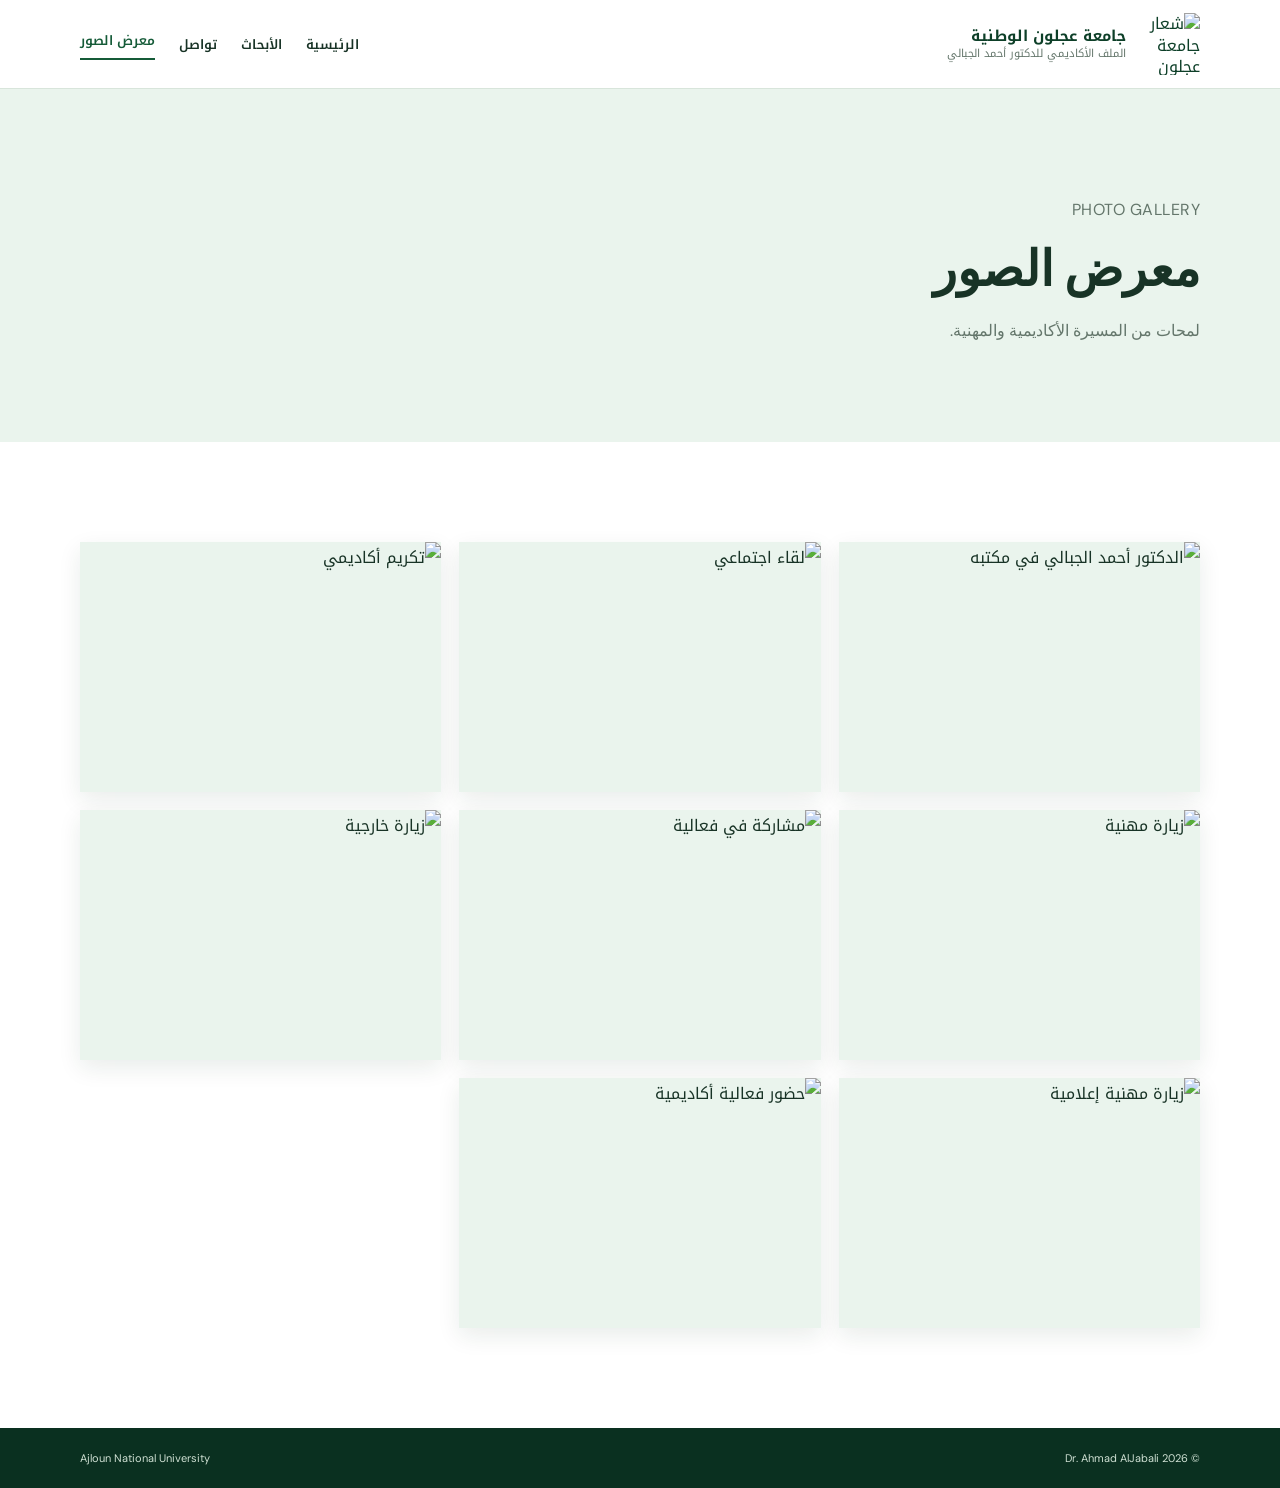
==== gallery.html @ 65b81ddc "Add files via upload" ====
<!doctype html><html lang="ar" dir="rtl"><head><meta charset="UTF-8"><meta name="viewport" content="width=device-width, initial-scale=1.0"><title>معرض الصور | د. أحمد الجبالي</title><link rel="preconnect" href="https://fonts.googleapis.com"><link rel="preconnect" href="https://fonts.gstatic.com" crossorigin><link href="https://fonts.googleapis.com/css2?family=DM+Sans:wght@400;500;600;700&family=Noto+Kufi+Arabic:wght@400;500;600;700&display=swap" rel="stylesheet"><link rel="stylesheet" href="styles.css"></head><body><header class="site-header"><div class="container nav-wrap"><a class="brand" href="index.html"><img src="assets/anu-logo.png" alt="شعار جامعة عجلون الوطنية"><span><strong>جامعة عجلون الوطنية</strong><small>الملف الأكاديمي للدكتور أحمد الجبالي</small></span></a><nav><a href="index.html">الرئيسية</a><a href="publications.html">الأبحاث</a><a href="contact.html">تواصل</a><a class="active" href="gallery.html">معرض الصور</a></nav></div></header><main><section class="publication-hero"><div class="container"><p class="section-kicker">PHOTO GALLERY</p><h1>معرض الصور</h1><p>لمحات من المسيرة الأكاديمية والمهنية.</p></div></section><section class="section"><div class="container gallery-grid"><figure><img src="assets/ahmad-aljabali.jpg" alt="الدكتور أحمد الجبالي في مكتبه"></figure><figure><img src="assets/gallery-01.jpg" alt="لقاء اجتماعي"></figure><figure><img src="assets/gallery-02.jpg" alt="تكريم أكاديمي"></figure><figure><img src="assets/gallery-03.jpg" alt="زيارة مهنية"></figure><figure><img src="assets/gallery-04.jpg" alt="مشاركة في فعالية"></figure><figure><img src="assets/gallery-05.jpg" alt="زيارة خارجية"></figure><figure><img src="assets/gallery-06.png" alt="زيارة مهنية إعلامية"></figure><figure><img src="assets/gallery-07.png" alt="حضور فعالية أكاديمية"></figure></div></section></main><footer><div class="container"><span>© <span id="year"></span> Dr. Ahmad AlJabali</span><span>Ajloun National University</span></div></footer><script>document.querySelector('#year').textContent=new Date().getFullYear()</script></body></html>
---- styles.css ----
:root{--green:#155b38;--green-dark:#0d3f28;--mint:#eaf4ed;--cream:#f9fbf8;--ink:#183326;--muted:#64766b;--line:#d8e5db}*{box-sizing:border-box}html{scroll-behavior:smooth}body{margin:0;background:#fff;color:var(--ink);font-family:"Noto Kufi Arabic","DM Sans",sans-serif}.container{width:min(1120px,calc(100% - 48px));margin:auto}.site-header{background:#fff;border-bottom:1px solid var(--line);position:sticky;top:0;z-index:10}.nav-wrap{min-height:88px;display:flex;align-items:center;justify-content:space-between;gap:28px}.brand{display:flex;align-items:center;gap:12px;color:var(--green-dark);text-decoration:none;line-height:1.35}.brand img{width:62px;height:62px;object-fit:contain}.brand strong,.brand small{display:block}.brand strong{font-size:15px}.brand small{font-size:11px;color:var(--muted)}nav{display:flex;align-items:center;gap:24px;margin-inline-start:auto}nav a{font-size:13px;color:var(--ink);text-decoration:none;font-weight:600}nav a:hover{color:var(--green)}.language-toggle{border:1px solid var(--green);border-radius:99px;padding:8px 12px;background:white;color:var(--green);font:700 12px "DM Sans";cursor:pointer}.hero{overflow:hidden;padding:86px 0 0;background:linear-gradient(120deg,#f8fbf8 0%,#f8fbf8 57%,#e1efe5 57%)}.hero-grid{display:grid;grid-template-columns:1.55fr .75fr;align-items:center;gap:80px}.eyebrow,.section-kicker{color:var(--green);font-size:12px;font-weight:700;letter-spacing:.03em;margin:0 0 16px}.hero h1{font-size:clamp(30px,4.2vw,54px);line-height:1.3;margin:0 0 13px;letter-spacing:-.04em}.role{font-size:18px;font-weight:600;margin:0 0 17px;color:var(--green)}.intro{font-size:15px;line-height:2;color:var(--muted);max-width:620px}.hero-actions{display:flex;gap:12px;margin-top:27px}.button{padding:13px 20px;border-radius:4px;text-decoration:none;font-size:13px;font-weight:700}.button-primary{background:var(--green);color:white}.button-quiet{border:1px solid var(--green);color:var(--green)}.profile-card{align-self:stretch;min-height:350px;background:var(--green);color:white;padding:44px 36px;display:flex;flex-direction:column;justify-content:flex-end;box-shadow:18px 18px 0 #c5ddcb}.monogram{width:95px;height:95px;display:grid;place-items:center;border:1px solid #a8c9b2;border-radius:50%;font-size:30px;font-weight:700;margin-bottom:auto}.profile-line{height:1px;background:#8bb49a;margin:24px 0}.profile-card p{font-size:15px;font-weight:600;line-height:1.8;margin:0}.profile-card span{font-size:12px;color:#d9ecde}.highlights{display:grid;grid-template-columns:repeat(3,1fr);margin-top:80px;background:var(--green-dark);color:white}.highlights div{padding:22px 28px;border-inline-start:1px solid #3e7255}.highlights div:first-child{border:0}.highlights strong{font-family:"DM Sans";font-size:21px;display:block}.highlights span{font-size:11px;color:#d2e5d7}.section{padding:100px 0}.two-column{display:grid;grid-template-columns:.7fr 1.3fr;gap:100px}.section h2{font-size:clamp(25px,3vw,39px);line-height:1.45;margin:0;letter-spacing:-.04em}.body-copy{font-size:15px;line-height:2.25;color:var(--muted);margin:0}.award-callout{border-top:1px solid var(--line);margin-top:28px;padding-top:22px;display:flex;gap:15px;align-items:center}.award-icon{background:#d7ecdc;color:var(--green);width:43px;height:43px;border-radius:50%;display:grid;place-items:center}.award-callout small,.award-callout strong{display:block}.award-callout small{font-size:11px;color:var(--muted);margin-bottom:5px}.award-callout strong{font-size:13px}.soft-section{background:var(--mint)}.timeline{margin-top:48px;border-inline-start:2px solid #94bea1}.timeline article{position:relative;display:grid;grid-template-columns:170px 1fr;gap:34px;padding:0 28px 33px}.timeline article:before{content:"";position:absolute;width:12px;height:12px;border-radius:50%;background:var(--green);inset-inline-start:-7px;top:6px}.timeline time{font:700 14px "DM Sans";color:var(--green)}.timeline h3{font-size:15px;margin:0 0 7px}.timeline p{font-size:12px;color:var(--muted);margin:0}.research-grid{margin-top:40px;display:grid;grid-template-columns:repeat(2,1fr);gap:16px}.research-grid article{border:1px solid var(--line);padding:27px;min-height:175px}.research-lead{background:var(--green);color:white;border-color:var(--green)!important}.research-grid span,.publication small{font:700 12px "DM Sans";color:#93cba5}.research-grid h3{font-size:16px;line-height:1.8;margin:14px 0}.publication h3{font-family:"DM Sans";line-height:1.5}.publication p{font:12px "DM Sans";color:var(--muted);margin:0}.teaching-section{border-top:1px solid var(--line)}.course-list{display:flex;flex-wrap:wrap;gap:10px}.course-list span{padding:10px 13px;border:1px solid var(--line);border-radius:99px;font-size:12px;color:var(--green-dark)}.contact-section{padding:72px 0;background:var(--green-dark);color:white}.contact-grid{display:grid;grid-template-columns:1fr 1fr;gap:60px;align-items:end}.light{color:#b9dbc1}.contact-section h2{font-size:35px;margin:0}.contact-details{display:flex;flex-direction:column;gap:10px}.contact-details a{font:500 17px "DM Sans";color:white;text-decoration:none}.contact-details p{font-size:12px;color:#c8ddcd;margin:4px 0 0}footer{background:#0a3020;color:#cfe0d3;font:11px "DM Sans"}footer .container{min-height:60px;display:flex;align-items:center;justify-content:space-between}@media(max-width:760px){.container{width:min(100% - 32px,1120px)}.nav-wrap{min-height:76px}.brand img{width:48px;height:48px}.brand strong{font-size:11px}.brand small{display:none}nav{display:none}.hero{padding-top:55px;background:#f8fbf8}.hero-grid,.two-column,.contact-grid{grid-template-columns:1fr;gap:35px}.profile-card{min-height:230px}.highlights{grid-template-columns:1fr;margin-top:50px}.highlights div{border-inline-start:0;border-top:1px solid #3e7255}.section{padding:65px 0}.timeline article{grid-template-columns:1fr;gap:7px}.research-grid{grid-template-columns:1fr}.contact-section{padding:55px 0}.contact-section h2{font-size:28px}}

/* Extended profile and publication pages */
.profile-visual{padding:0}.profile-visual img{width:100%;height:310px;object-fit:cover;object-position:center 25%}.photo-caption{padding:18px 22px}.profile-card .photo-caption p{font-size:13px}.profile-links{display:flex;flex-wrap:wrap;gap:8px;padding:18px 0}.profile-links a{font:600 11px "DM Sans";color:var(--green);text-decoration:none;border:1px solid var(--line);padding:10px 12px;border-radius:3px}.profile-links span{margin-inline-start:5px}.role-link{color:var(--ink);text-decoration-color:#8bb49a;text-underline-offset:4px}.research-actions{margin-top:35px;display:flex;align-items:center;gap:16px;flex-wrap:wrap}.scopus-link{padding:11px 14px;background:var(--green);color:white;text-decoration:none;font:700 12px "DM Sans"}.research-actions span{font-size:11px;color:var(--muted)}.research-grid{margin-top:16px}.publication-list{display:contents}.publication{display:block;border:1px solid var(--line);padding:27px;min-height:175px;color:var(--ink);text-decoration:none;transition:transform .2s,box-shadow .2s}.publication:hover{transform:translateY(-3px);box-shadow:0 10px 25px #153b2420}.publication h3{font:600 15px/1.55 "DM Sans";margin:12px 0}.publication p{font:12px/1.5 "DM Sans";color:var(--muted);margin:0 0 15px}.publication>span{color:var(--green);font-size:11px}.publication-hero{padding:110px 0 85px;background:var(--mint)}.publication-hero small{font:700 15px "DM Sans";color:var(--green)}.publication-hero h1{max-width:900px;font:600 clamp(28px,4vw,49px)/1.3 "DM Sans";margin:18px 0}.publication-hero p{font:16px "DM Sans";color:var(--muted)}.back-link{font-size:12px;color:var(--green);text-decoration:none}.detail-grid{display:grid;grid-template-columns:.7fr 1.3fr;gap:100px}.publication-details{border-top:1px solid var(--line)}.publication-details div{display:grid;grid-template-columns:170px 1fr;gap:20px;padding:20px 0;border-bottom:1px solid var(--line)}.publication-details span{font-size:12px;color:var(--muted)}.publication-details strong{font:600 14px/1.6 "DM Sans"}.author-cta{background:var(--green);padding:35px 0;color:white}.author-cta .container{display:flex;justify-content:space-between;align-items:center}.author-cta a{color:white;font:700 12px "DM Sans"}@media(max-width:760px){.profile-visual img{height:290px}.detail-grid{grid-template-columns:1fr;gap:35px}.publication-hero{padding:65px 0}.publication-details div{grid-template-columns:1fr;gap:5px}.author-cta .container{align-items:flex-start;gap:16px;flex-direction:column}}
.research-overview{margin-top:38px;display:grid;grid-template-columns:1fr 1fr;gap:16px;align-items:stretch}.research-overview .research-lead{padding:29px}.research-overview>div{border:1px solid var(--line);padding:29px;display:flex;flex-direction:column;justify-content:space-between}.research-overview p{font-size:14px;line-height:2;color:var(--muted);margin:0 0 22px}.research-overview .button{align-self:flex-start}.publications-page-list{display:grid;grid-template-columns:repeat(2,1fr);gap:16px}@media(max-width:760px){.research-overview,.publications-page-list{grid-template-columns:1fr}}
.active{color:var(--green);border-bottom:2px solid var(--green);padding-bottom:5px}.contact-page-grid{display:grid;grid-template-columns:.8fr 1.2fr;gap:35px}.contact-card{background:var(--mint);padding:38px}.contact-card h2{font-size:26px;margin:0 0 27px}.contact-card a{display:block;color:var(--green-dark);font:500 15px/1.7 "DM Sans";text-decoration:none;padding:13px 0;border-top:1px solid #c8ddcd}.contact-card a small{display:block;color:var(--muted);font:11px "Noto Kufi Arabic"}.contact-card .address{font-size:12px;line-height:2;color:var(--muted);margin:20px 0 0}.map-card{background:#0d193a;padding:14px}.map-card iframe{display:block;width:100%;height:390px;border:0;filter:saturate(.9)}.map-card>a{display:inline-block;margin-top:14px;color:white;font-size:12px;text-decoration:none}.gallery-grid{display:grid;grid-template-columns:minmax(0,700px);justify-content:center}.gallery-grid figure{margin:0;background:var(--mint)}.gallery-grid img{display:block;width:100%;max-height:720px;object-fit:cover;object-position:center 20%}.gallery-grid figcaption{padding:15px;font-size:12px;color:var(--muted)}@media(max-width:760px){.contact-page-grid{grid-template-columns:1fr}.map-card iframe{height:300px}}
.gallery-grid{grid-template-columns:repeat(3,minmax(0,1fr));gap:18px;justify-content:stretch}.gallery-grid figure{box-shadow:0 8px 22px #153b2417;overflow:hidden}.gallery-grid img{height:250px;object-fit:cover;transition:transform .25s}.gallery-grid figure:hover img{transform:scale(1.035)}@media(max-width:850px){.gallery-grid{grid-template-columns:repeat(2,minmax(0,1fr))}}@media(max-width:520px){.gallery-grid{grid-template-columns:1fr}.gallery-grid img{height:auto;max-height:none}}
/* Keep every destination available from the top navigation on smaller screens. */
@media(max-width:760px){.nav-wrap{flex-wrap:wrap;gap:10px;padding:10px 0}.nav-wrap nav{display:flex;order:3;width:100%;overflow-x:auto;gap:16px;padding:8px 0 4px;margin:0;white-space:nowrap}.nav-wrap nav a{font-size:11px;flex:0 0 auto}.language-toggle{margin-inline-start:auto}.nav-wrap .brand{max-width:calc(100% - 54px)}}
.share-site{align-self:flex-start;margin-top:8px;padding:10px 14px;border:1px solid #8bb49a;background:transparent;color:white;border-radius:3px;font:600 12px "Noto Kufi Arabic";cursor:pointer}.share-site:hover{background:#ffffff12}
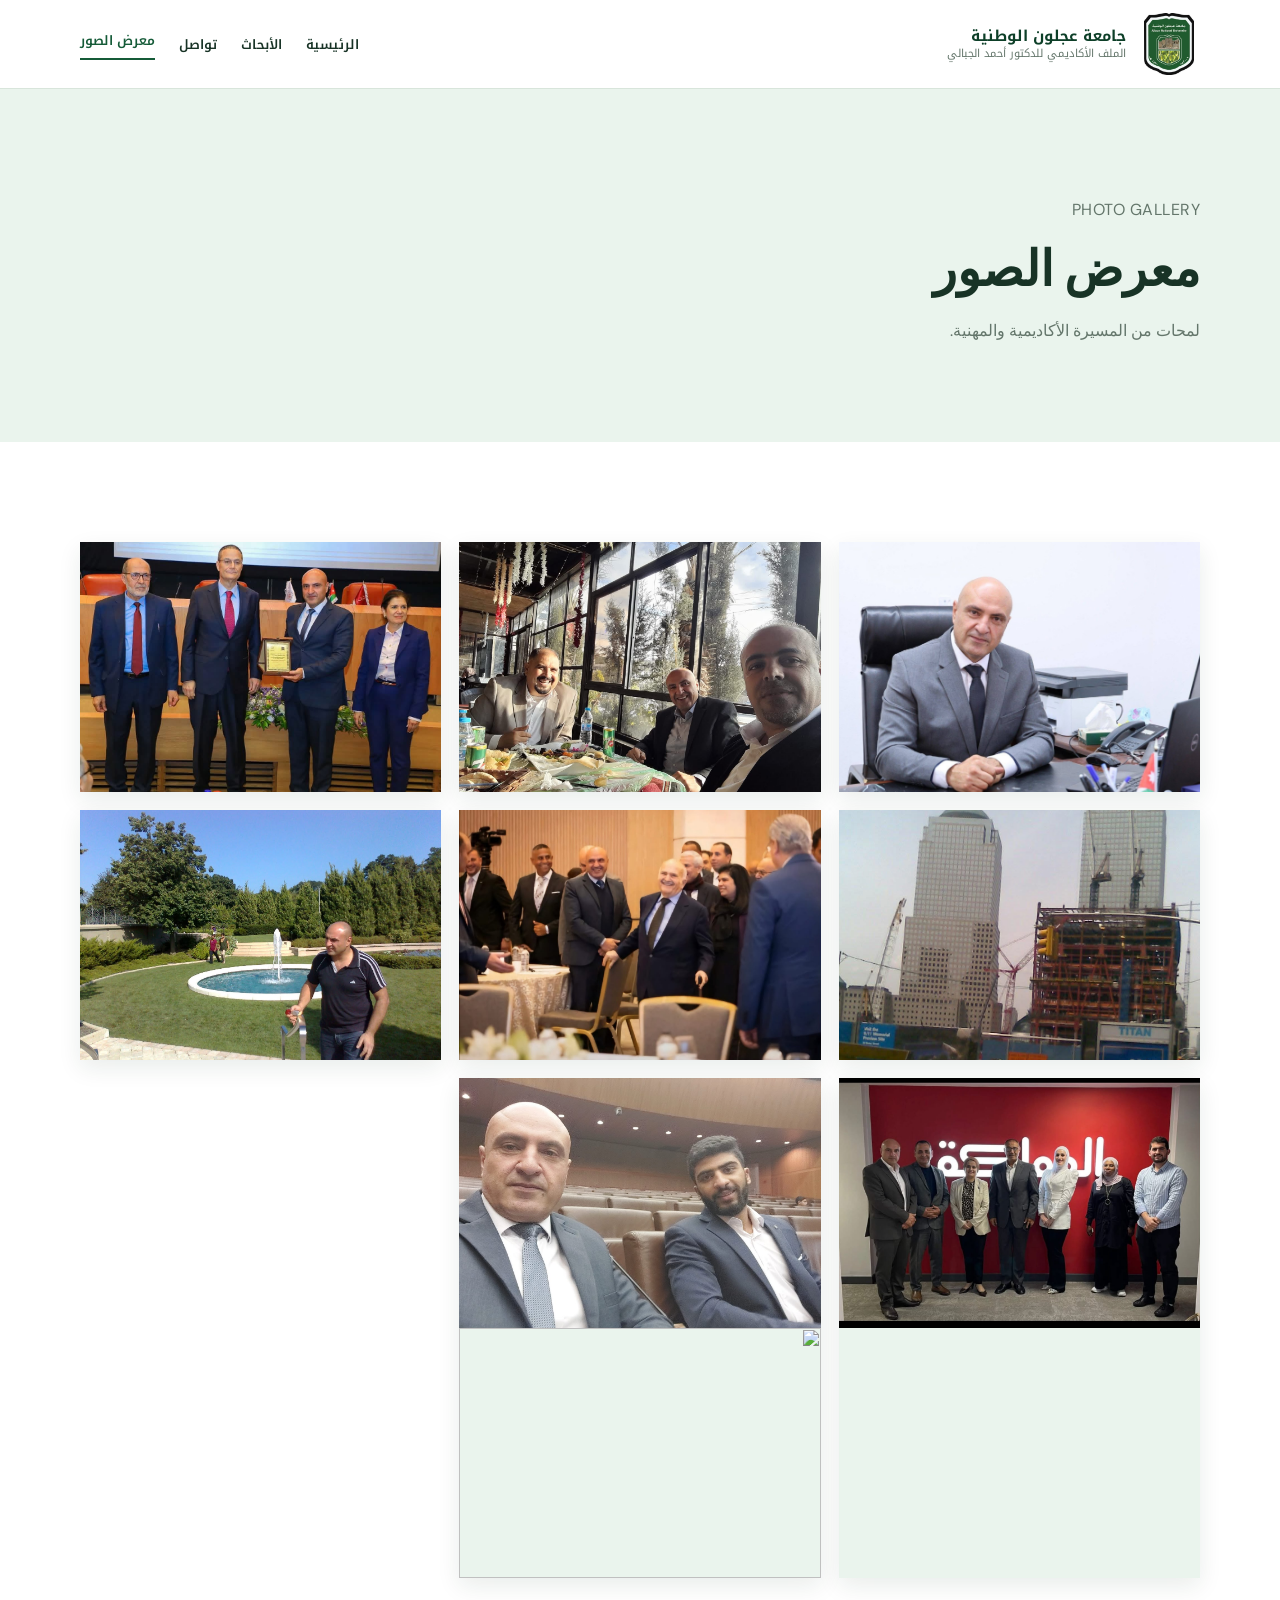
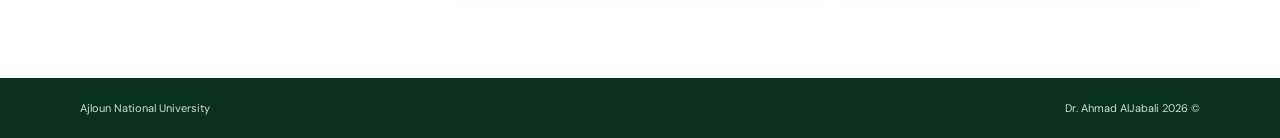
==== commit 2adb22f3: "Update gallery.html" ====
--- a/gallery.html
+++ b/gallery.html
@@ -1 +1 @@
-<!doctype html><html lang="ar" dir="rtl"><head><meta charset="UTF-8"><meta name="viewport" content="width=device-width, initial-scale=1.0"><title>معرض الصور | د. أحمد الجبالي</title><link rel="preconnect" href="https://fonts.googleapis.com"><link rel="preconnect" href="https://fonts.gstatic.com" crossorigin><link href="https://fonts.googleapis.com/css2?family=DM+Sans:wght@400;500;600;700&family=Noto+Kufi+Arabic:wght@400;500;600;700&display=swap" rel="stylesheet"><link rel="stylesheet" href="styles.css"></head><body><header class="site-header"><div class="container nav-wrap"><a class="brand" href="index.html"><img src="assets/anu-logo.png" alt="شعار جامعة عجلون الوطنية"><span><strong>جامعة عجلون الوطنية</strong><small>الملف الأكاديمي للدكتور أحمد الجبالي</small></span></a><nav><a href="index.html">الرئيسية</a><a href="publications.html">الأبحاث</a><a href="contact.html">تواصل</a><a class="active" href="gallery.html">معرض الصور</a></nav></div></header><main><section class="publication-hero"><div class="container"><p class="section-kicker">PHOTO GALLERY</p><h1>معرض الصور</h1><p>لمحات من المسيرة الأكاديمية والمهنية.</p></div></section><section class="section"><div class="container gallery-grid"><figure><img src="assets/ahmad-aljabali.jpg" alt="الدكتور أحمد الجبالي في مكتبه"></figure><figure><img src="assets/gallery-01.jpg" alt="لقاء اجتماعي"></figure><figure><img src="assets/gallery-02.jpg" alt="تكريم أكاديمي"></figure><figure><img src="assets/gallery-03.jpg" alt="زيارة مهنية"></figure><figure><img src="assets/gallery-04.jpg" alt="مشاركة في فعالية"></figure><figure><img src="assets/gallery-05.jpg" alt="زيارة خارجية"></figure><figure><img src="assets/gallery-06.png" alt="زيارة مهنية إعلامية"></figure><figure><img src="assets/gallery-07.png" alt="حضور فعالية أكاديمية"></figure></div></section></main><footer><div class="container"><span>© <span id="year"></span> Dr. Ahmad AlJabali</span><span>Ajloun National University</span></div></footer><script>document.querySelector('#year').textContent=new Date().getFullYear()</script></body></html>
+<!doctype html><html lang="ar" dir="rtl"><head><meta charset="UTF-8"><meta name="viewport" content="width=device-width, initial-scale=1.0"><title>معرض الصور | د. أحمد الجبالي</title><link rel="preconnect" href="https://fonts.googleapis.com"><link rel="preconnect" href="https://fonts.gstatic.com" crossorigin><link href="https://fonts.googleapis.com/css2?family=DM+Sans:wght@400;500;600;700&family=Noto+Kufi+Arabic:wght@400;500;600;700&display=swap" rel="stylesheet"><link rel="stylesheet" href="styles.css"></head><body><header class="site-header"><div class="container nav-wrap"><a class="brand" href="index.html"><img src="assets/anu-logo.png" alt="شعار جامعة عجلون الوطنية"><span><strong>جامعة عجلون الوطنية</strong><small>الملف الأكاديمي للدكتور أحمد الجبالي</small></span></a><nav><a href="index.html">الرئيسية</a><a href="publications.html">الأبحاث</a><a href="contact.html">تواصل</a><a class="active" href="gallery.html">معرض الصور</a></nav></div></header><main><section class="publication-hero"><div class="container"><p class="section-kicker">PHOTO GALLERY</p><h1>معرض الصور</h1><p>لمحات من المسيرة الأكاديمية والمهنية.</p></div></section><section class="section"><div class="container gallery-grid"><figure><img src="assets/ahmad-aljabali.jpg" alt="الدكتور أحمد الجبالي في مكتبه"></figure><figure><img src="assets/gallery-01.jpg" alt="لقاء اجتماعي"></figure><figure><img src="assets/gallery-02.jpg" alt="تكريم أكاديمي"></figure><figure><img src="assets/gallery-03.jpg" alt="زيارة مهنية"></figure><figure><img src="assets/gallery-04.jpg" alt="مشاركة في فعالية"></figure><figure><img src="assets/gallery-05.jpg" alt="زيارة خارجية"></figure><figure><img src="assets/gallery-06.png" alt="زيارة مهنية إعلامية"></figure><figure><img src="assets/gallery-07.png" alt="حضور فعالية أكاديمية"><figure><img src="assets/gallery-08.jpg" alt=""></figure></figure></div></section></main><footer><div class="container"><span>© <span id="year"></span> Dr. Ahmad AlJabali</span><span>Ajloun National University</span></div></footer><script>document.querySelector('#year').textContent=new Date().getFullYear()</script></body></html>
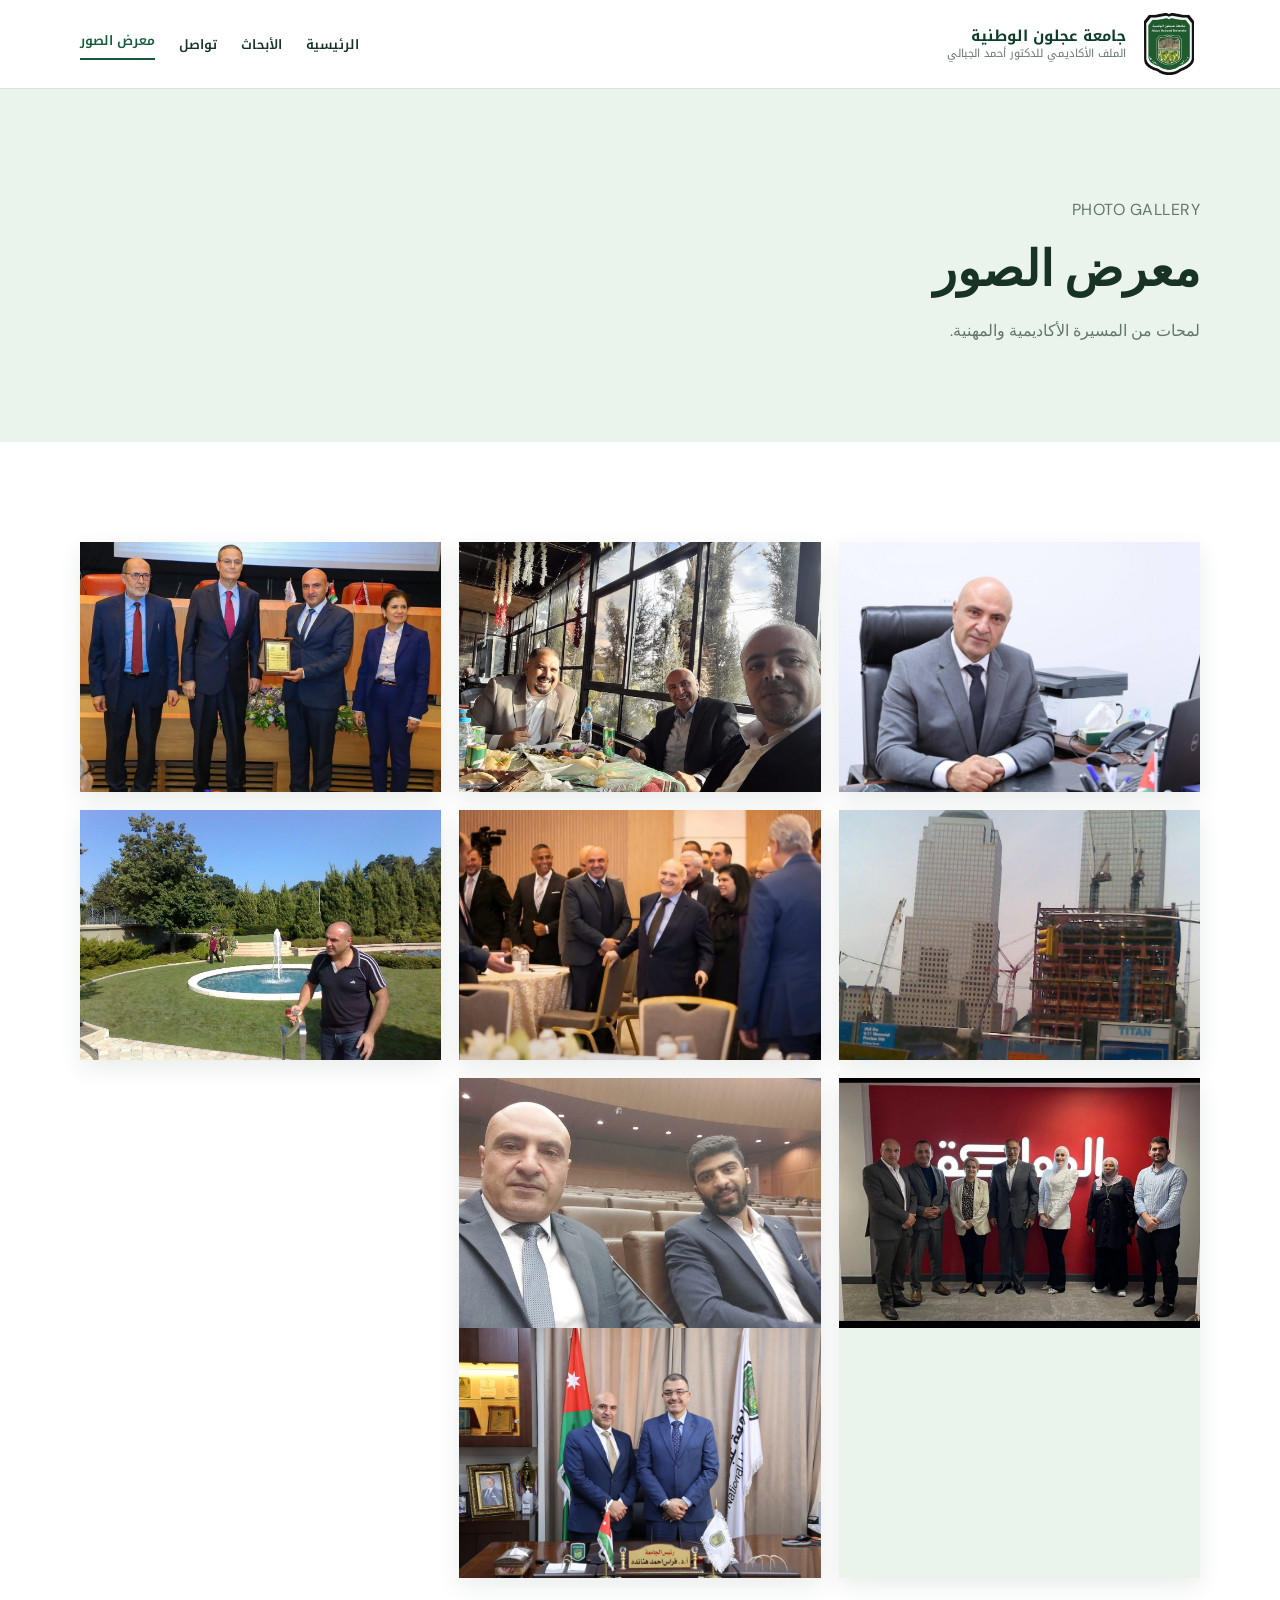
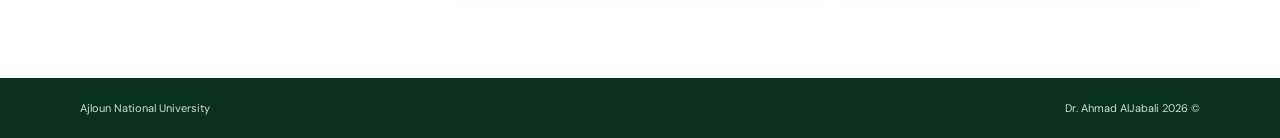
==== commit 25829012: "Update gallery.html" ====
--- a/gallery.html
+++ b/gallery.html
@@ -1 +1 @@
-<!doctype html><html lang="ar" dir="rtl"><head><meta charset="UTF-8"><meta name="viewport" content="width=device-width, initial-scale=1.0"><title>معرض الصور | د. أحمد الجبالي</title><link rel="preconnect" href="https://fonts.googleapis.com"><link rel="preconnect" href="https://fonts.gstatic.com" crossorigin><link href="https://fonts.googleapis.com/css2?family=DM+Sans:wght@400;500;600;700&family=Noto+Kufi+Arabic:wght@400;500;600;700&display=swap" rel="stylesheet"><link rel="stylesheet" href="styles.css"></head><body><header class="site-header"><div class="container nav-wrap"><a class="brand" href="index.html"><img src="assets/anu-logo.png" alt="شعار جامعة عجلون الوطنية"><span><strong>جامعة عجلون الوطنية</strong><small>الملف الأكاديمي للدكتور أحمد الجبالي</small></span></a><nav><a href="index.html">الرئيسية</a><a href="publications.html">الأبحاث</a><a href="contact.html">تواصل</a><a class="active" href="gallery.html">معرض الصور</a></nav></div></header><main><section class="publication-hero"><div class="container"><p class="section-kicker">PHOTO GALLERY</p><h1>معرض الصور</h1><p>لمحات من المسيرة الأكاديمية والمهنية.</p></div></section><section class="section"><div class="container gallery-grid"><figure><img src="assets/ahmad-aljabali.jpg" alt="الدكتور أحمد الجبالي في مكتبه"></figure><figure><img src="assets/gallery-01.jpg" alt="لقاء اجتماعي"></figure><figure><img src="assets/gallery-02.jpg" alt="تكريم أكاديمي"></figure><figure><img src="assets/gallery-03.jpg" alt="زيارة مهنية"></figure><figure><img src="assets/gallery-04.jpg" alt="مشاركة في فعالية"></figure><figure><img src="assets/gallery-05.jpg" alt="زيارة خارجية"></figure><figure><img src="assets/gallery-06.png" alt="زيارة مهنية إعلامية"></figure><figure><img src="assets/gallery-07.png" alt="حضور فعالية أكاديمية"><figure><img src="assets/gallery-08.jpg" alt=""></figure></figure></div></section></main><footer><div class="container"><span>© <span id="year"></span> Dr. Ahmad AlJabali</span><span>Ajloun National University</span></div></footer><script>document.querySelector('#year').textContent=new Date().getFullYear()</script></body></html>
+<!doctype html><html lang="ar" dir="rtl"><head><meta charset="UTF-8"><meta name="viewport" content="width=device-width, initial-scale=1.0"><title>معرض الصور | د. أحمد الجبالي</title><link rel="preconnect" href="https://fonts.googleapis.com"><link rel="preconnect" href="https://fonts.gstatic.com" crossorigin><link href="https://fonts.googleapis.com/css2?family=DM+Sans:wght@400;500;600;700&family=Noto+Kufi+Arabic:wght@400;500;600;700&display=swap" rel="stylesheet"><link rel="stylesheet" href="styles.css"></head><body><header class="site-header"><div class="container nav-wrap"><a class="brand" href="index.html"><img src="assets/anu-logo.png" alt="شعار جامعة عجلون الوطنية"><span><strong>جامعة عجلون الوطنية</strong><small>الملف الأكاديمي للدكتور أحمد الجبالي</small></span></a><nav><a href="index.html">الرئيسية</a><a href="publications.html">الأبحاث</a><a href="contact.html">تواصل</a><a class="active" href="gallery.html">معرض الصور</a></nav></div></header><main><section class="publication-hero"><div class="container"><p class="section-kicker">PHOTO GALLERY</p><h1>معرض الصور</h1><p>لمحات من المسيرة الأكاديمية والمهنية.</p></div></section><section class="section"><div class="container gallery-grid"><figure><img src="assets/ahmad-aljabali.jpg" alt="الدكتور أحمد الجبالي في مكتبه"></figure><figure><img src="assets/gallery-01.jpg" alt="لقاء اجتماعي"></figure><figure><img src="assets/gallery-02.jpg" alt="تكريم أكاديمي"></figure><figure><img src="assets/gallery-03.jpg" alt="زيارة مهنية"></figure><figure><img src="assets/gallery-04.jpg" alt="مشاركة في فعالية"></figure><figure><img src="assets/gallery-05.jpg" alt="زيارة خارجية"></figure><figure><img src="assets/gallery-06.png" alt="زيارة مهنية إعلامية"></figure><figure><img src="assets/gallery-07.png" alt="حضور فعالية أكاديمية"><figure><img src="assets/gallery08.jpg" alt=""></figure></div></section></main><footer><div class="container"><span>© <span id="year"></span> Dr. Ahmad AlJabali</span><span>Ajloun National University</span></div></footer><script>document.querySelector('#year').textContent=new Date().getFullYear()</script></body></html>
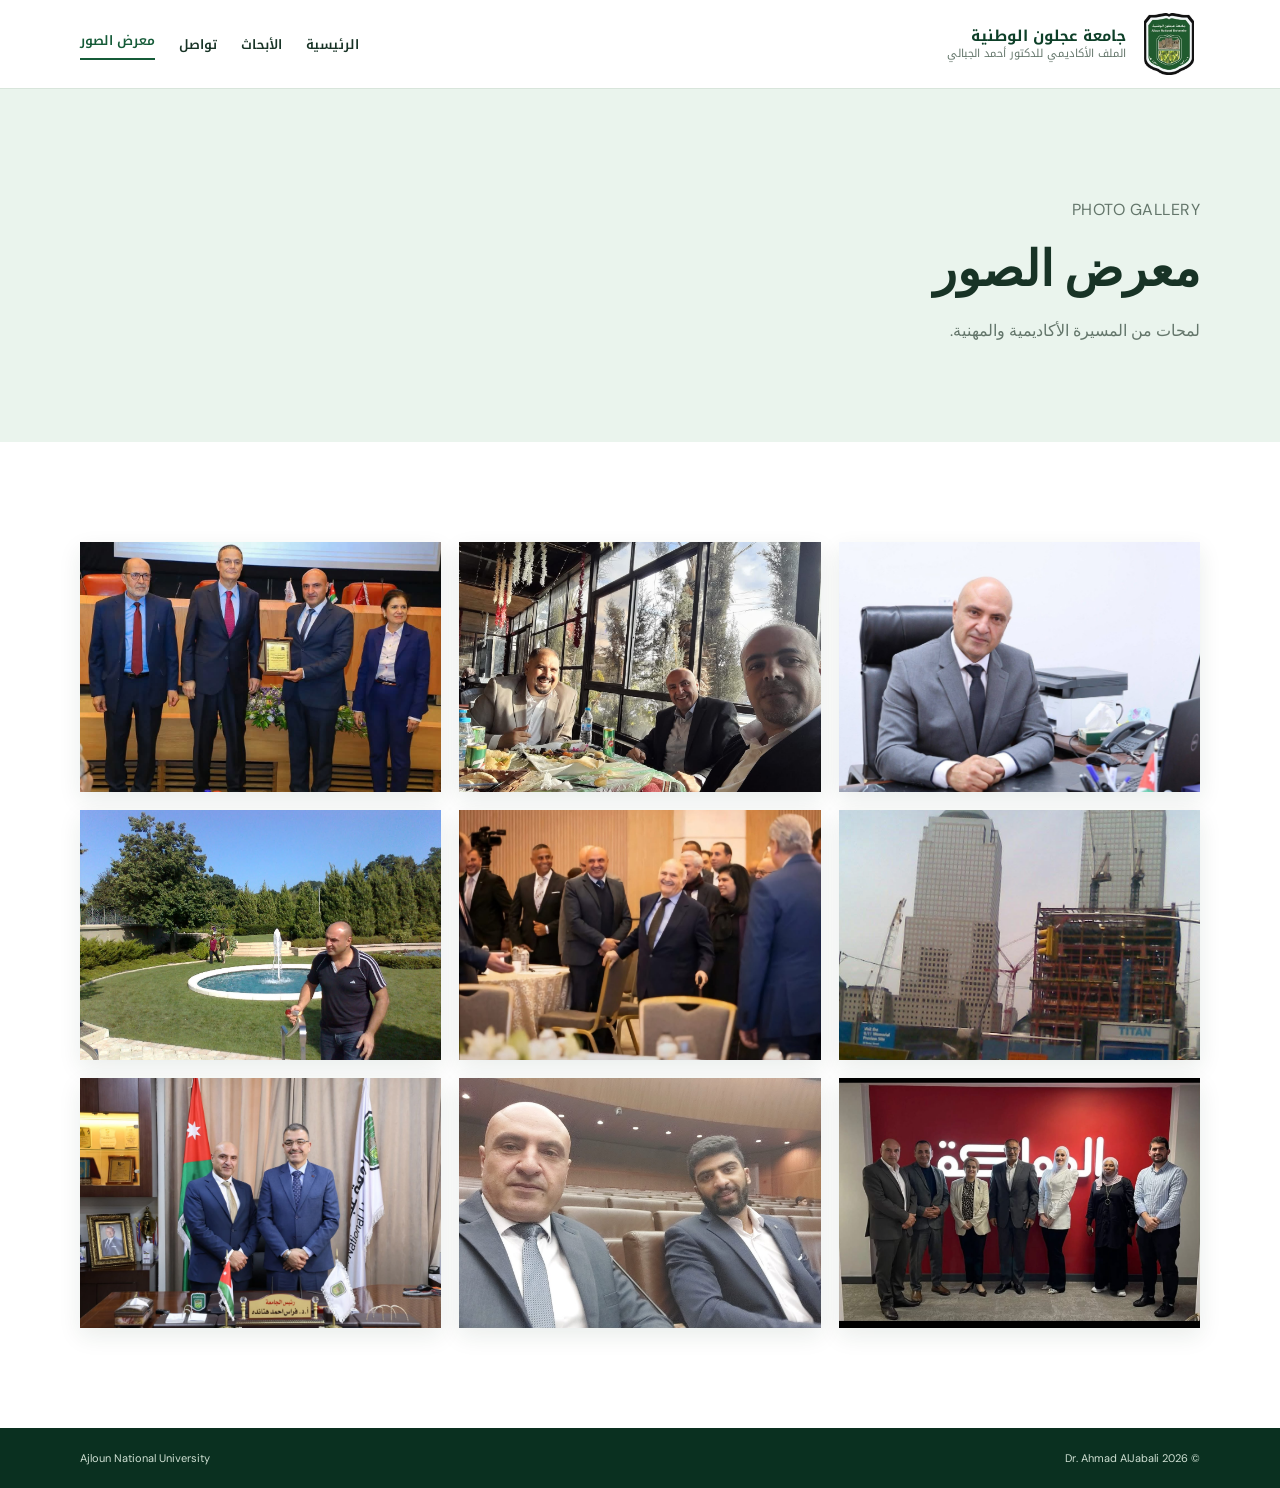
==== commit 28dc1bef: "Update gallery.html" ====
--- a/gallery.html
+++ b/gallery.html
@@ -1 +1 @@
-<!doctype html><html lang="ar" dir="rtl"><head><meta charset="UTF-8"><meta name="viewport" content="width=device-width, initial-scale=1.0"><title>معرض الصور | د. أحمد الجبالي</title><link rel="preconnect" href="https://fonts.googleapis.com"><link rel="preconnect" href="https://fonts.gstatic.com" crossorigin><link href="https://fonts.googleapis.com/css2?family=DM+Sans:wght@400;500;600;700&family=Noto+Kufi+Arabic:wght@400;500;600;700&display=swap" rel="stylesheet"><link rel="stylesheet" href="styles.css"></head><body><header class="site-header"><div class="container nav-wrap"><a class="brand" href="index.html"><img src="assets/anu-logo.png" alt="شعار جامعة عجلون الوطنية"><span><strong>جامعة عجلون الوطنية</strong><small>الملف الأكاديمي للدكتور أحمد الجبالي</small></span></a><nav><a href="index.html">الرئيسية</a><a href="publications.html">الأبحاث</a><a href="contact.html">تواصل</a><a class="active" href="gallery.html">معرض الصور</a></nav></div></header><main><section class="publication-hero"><div class="container"><p class="section-kicker">PHOTO GALLERY</p><h1>معرض الصور</h1><p>لمحات من المسيرة الأكاديمية والمهنية.</p></div></section><section class="section"><div class="container gallery-grid"><figure><img src="assets/ahmad-aljabali.jpg" alt="الدكتور أحمد الجبالي في مكتبه"></figure><figure><img src="assets/gallery-01.jpg" alt="لقاء اجتماعي"></figure><figure><img src="assets/gallery-02.jpg" alt="تكريم أكاديمي"></figure><figure><img src="assets/gallery-03.jpg" alt="زيارة مهنية"></figure><figure><img src="assets/gallery-04.jpg" alt="مشاركة في فعالية"></figure><figure><img src="assets/gallery-05.jpg" alt="زيارة خارجية"></figure><figure><img src="assets/gallery-06.png" alt="زيارة مهنية إعلامية"></figure><figure><img src="assets/gallery-07.png" alt="حضور فعالية أكاديمية"><figure><img src="assets/gallery08.jpg" alt=""></figure></div></section></main><footer><div class="container"><span>© <span id="year"></span> Dr. Ahmad AlJabali</span><span>Ajloun National University</span></div></footer><script>document.querySelector('#year').textContent=new Date().getFullYear()</script></body></html>
+<!doctype html><html lang="ar" dir="rtl"><head><meta charset="UTF-8"><meta name="viewport" content="width=device-width, initial-scale=1.0"><title>معرض الصور | د. أحمد الجبالي</title><link rel="preconnect" href="https://fonts.googleapis.com"><link rel="preconnect" href="https://fonts.gstatic.com" crossorigin><link href="https://fonts.googleapis.com/css2?family=DM+Sans:wght@400;500;600;700&family=Noto+Kufi+Arabic:wght@400;500;600;700&display=swap" rel="stylesheet"><link rel="stylesheet" href="styles.css"></head><body><header class="site-header"><div class="container nav-wrap"><a class="brand" href="index.html"><img src="assets/anu-logo.png" alt="شعار جامعة عجلون الوطنية"><span><strong>جامعة عجلون الوطنية</strong><small>الملف الأكاديمي للدكتور أحمد الجبالي</small></span></a><nav><a href="index.html">الرئيسية</a><a href="publications.html">الأبحاث</a><a href="contact.html">تواصل</a><a class="active" href="gallery.html">معرض الصور</a></nav></div></header><main><section class="publication-hero"><div class="container"><p class="section-kicker">PHOTO GALLERY</p><h1>معرض الصور</h1><p>لمحات من المسيرة الأكاديمية والمهنية.</p></div></section><section class="section"><div class="container gallery-grid"><figure><img src="assets/ahmad-aljabali.jpg" alt="الدكتور أحمد الجبالي في مكتبه"></figure><figure><img src="assets/gallery-01.jpg" alt="لقاء اجتماعي"></figure><figure><img src="assets/gallery-02.jpg" alt="تكريم أكاديمي"></figure><figure><img src="assets/gallery-03.jpg" alt="زيارة مهنية"></figure><figure><img src="assets/gallery-04.jpg" alt="مشاركة في فعالية"></figure><figure><img src="assets/gallery-05.jpg" alt="زيارة خارجية"></figure><figure><img src="assets/gallery-06.png" alt="زيارة مهنية إعلامية"></figure><figure><img src="assets/gallery-07.png" alt="حضور فعالية أكاديمية"></figure><figure><img src="assets/gallery08.jpg" alt=""></figure></div></section></main><footer><div class="container"><span>© <span id="year"></span> Dr. Ahmad AlJabali</span><span>Ajloun National University</span></div></footer><script>document.querySelector('#year').textContent=new Date().getFullYear()</script></body></html>
